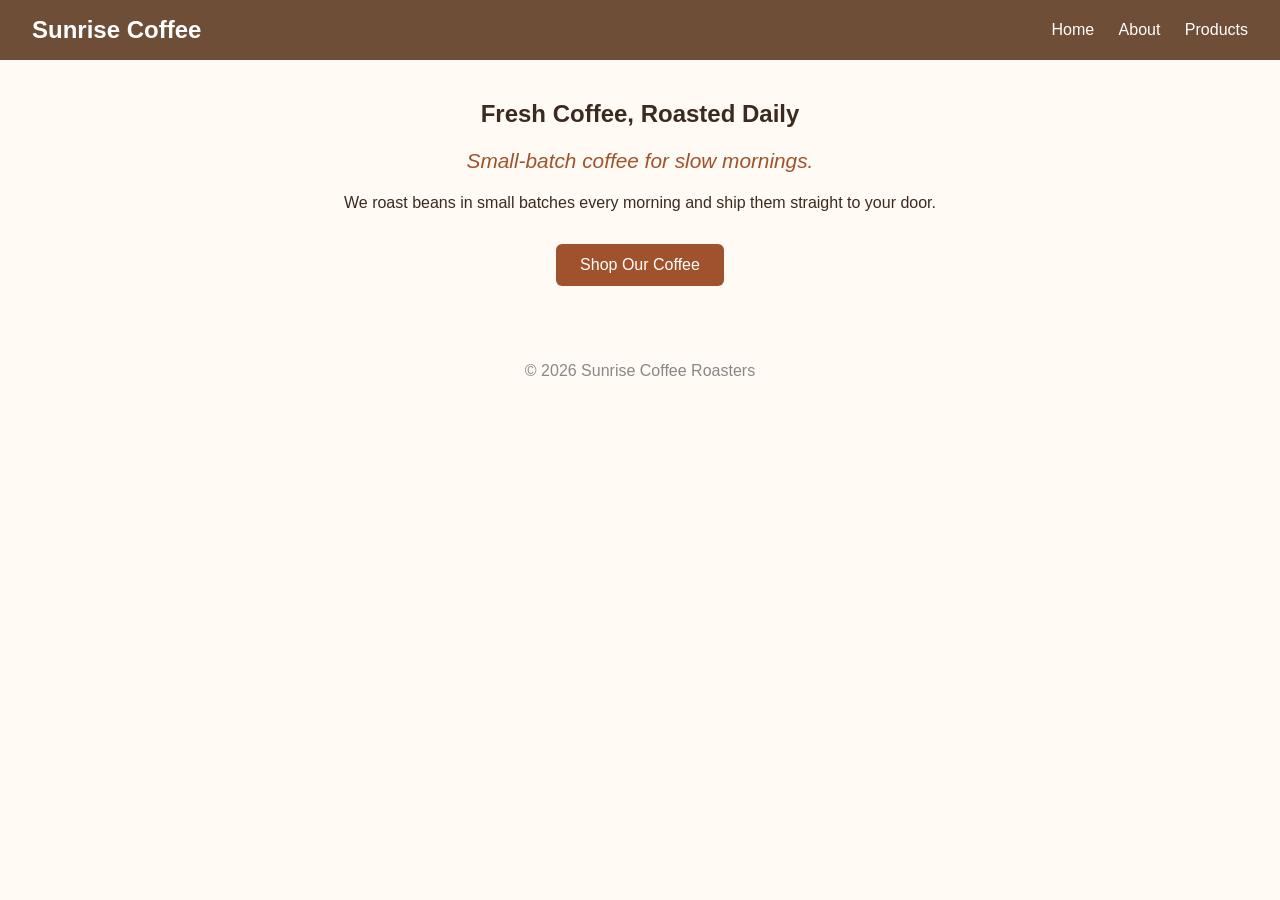
==== index.html @ 9d86d1de "Add files" ====
<!DOCTYPE html>
<html lang="en">
<head>
  <meta charset="UTF-8">
  <meta name="viewport" content="width=device-width, initial-scale=1">
  <title>Sunrise Coffee Roasters</title>
  <link rel="stylesheet" href="css/style.css">
</head>
<body>
  <header>
    <h2 class="logo">Sunrise Coffee</h2>
    <nav>
      <a href="index.html">Home</a>
      <a href="about.html">About</a>
      <a href="products.html">Products</a>
    </nav>
  </header>

  <main>
    <section class="hero">
      <h1>Fresh Coffee, Roasted Daily</h1>
      <p class="tagline">Small-batch coffee for slow mornings.</p>
      <p>We roast beans in small batches every morning and ship them straight to your door.</p>
      <a class="button" href="products.html">Shop Our Coffee</a>
    </section>
  </main>

  <footer>
    <p>&copy; 2026 Sunrise Coffee Roasters</p>
  </footer>
</body>
</html>
---- css/style.css ----
body {
  font-family: Arial, sans-serif;
  margin: 0;
  color: #3b2a20;
  background: #fffaf3;
}

header {
  display: flex;
  justify-content: space-between;
  align-items: center;
  padding: 16px 32px;
  background: #6f4e37;
}

.logo { color: #fff; margin: 0; }

nav a {
  color: #fff;
  margin-left: 20px;
  text-decoration: none;
}

main {
  max-width: 800px;
  margin: 40px auto;
  padding: 0 20px;
}

.hero { text-align: center; }
.tagline { font-size: 1.3em; font-style: italic; color: #a0522d; }

.button {
  display: inline-block;
  margin-top: 16px;
  padding: 12px 24px;
  background: #a0522d;
  color: #fff;
  text-decoration: none;
  border-radius: 6px;
}

.cards { display: flex; gap: 16px; }
.card {
  flex: 1;
  padding: 16px;
  background: #fff;
  border: 1px solid #e5d5c0;
  border-radius: 8px;
}
.price { font-weight: bold; color: #a0522d; }

footer {
  text-align: center;
  padding: 20px;
  color: #888;
}
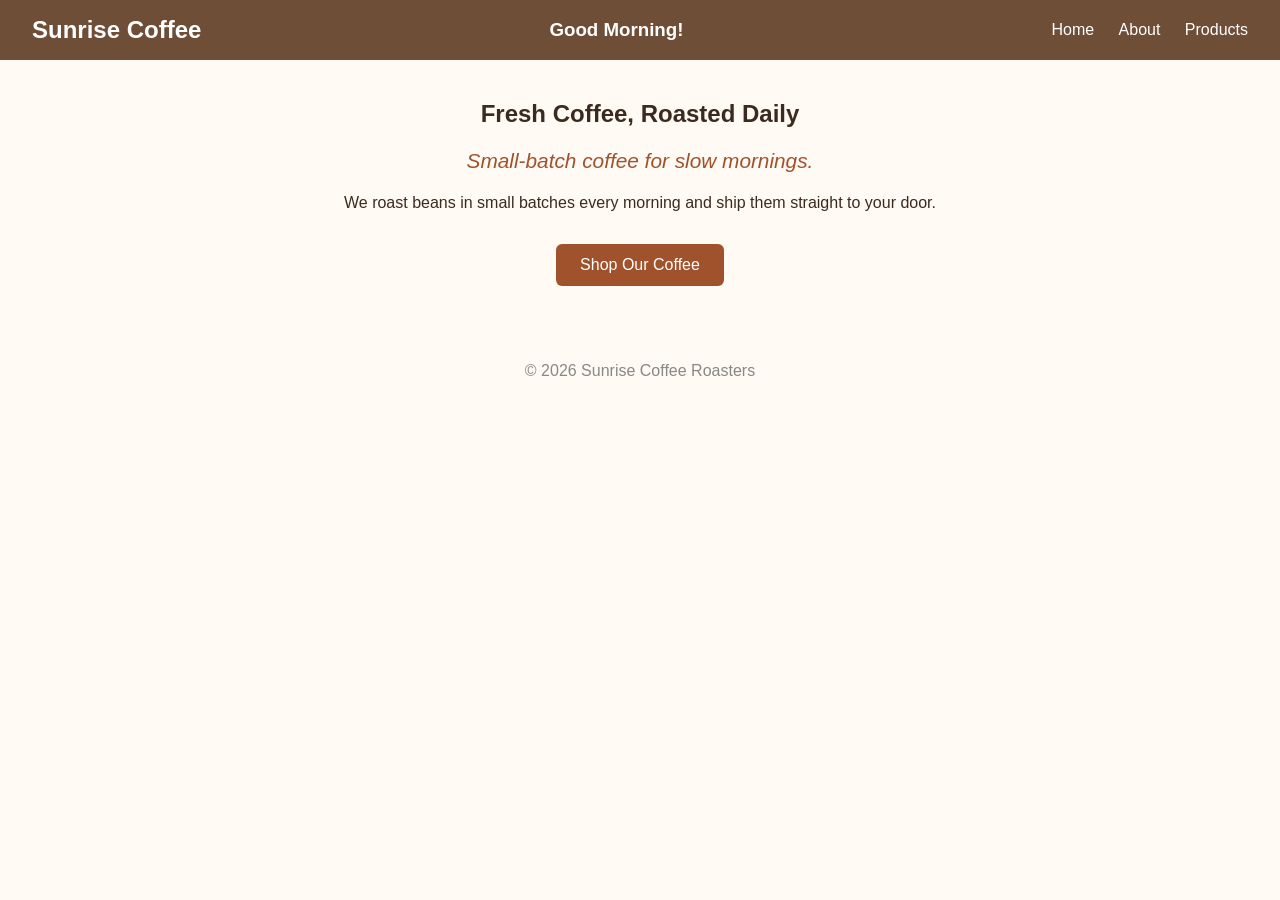
==== commit b765e155: "Add greeting header to index.html" ====
--- a/index.html
+++ b/index.html
@@ -9,6 +9,7 @@
 <body>
   <header>
     <h2 class="logo">Sunrise Coffee</h2>
+    <h3 class="logo">Good Morning!</h3>
     <nav>
       <a href="index.html">Home</a>
       <a href="about.html">About</a>
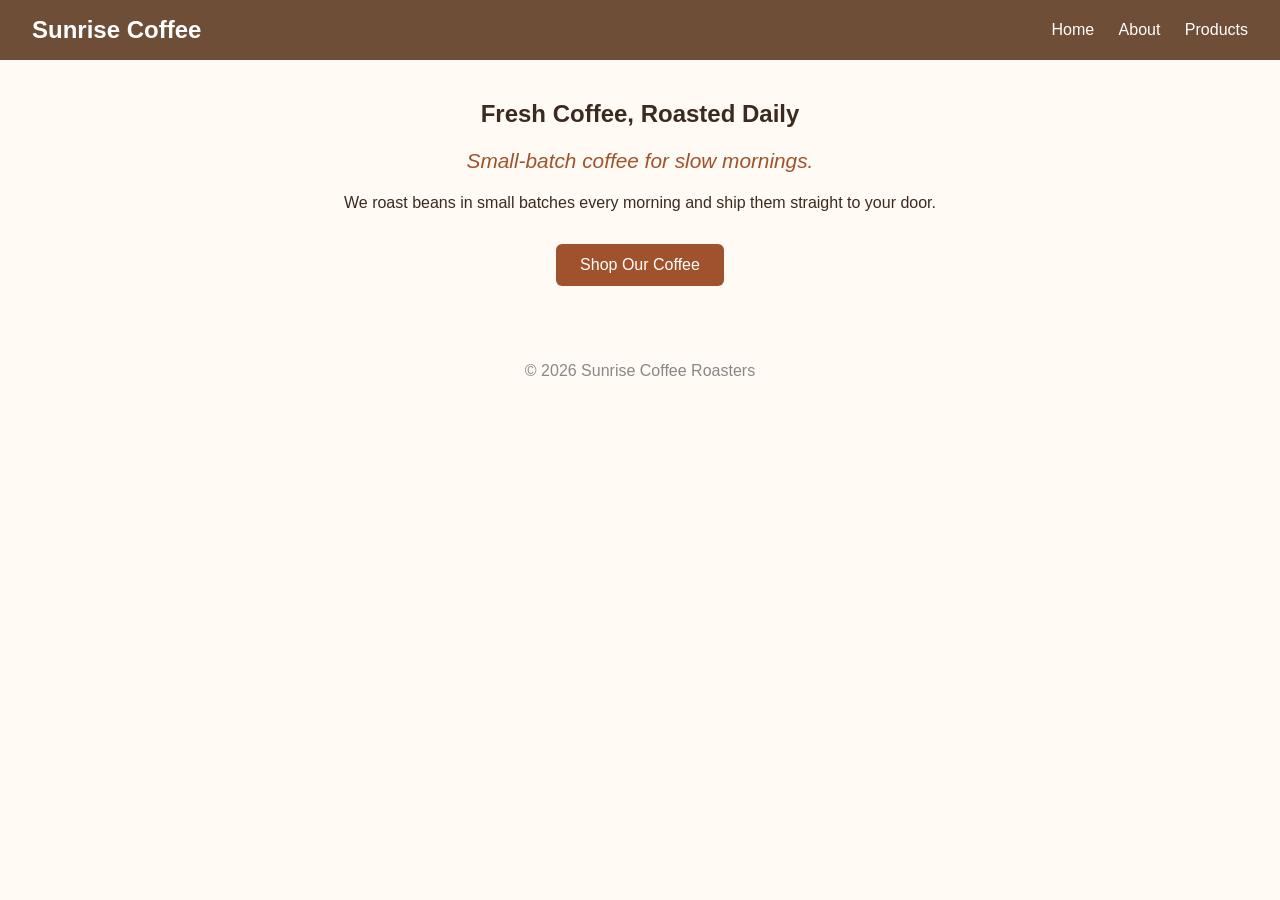
==== commit 10c02cf6: "Revert "Add greeting header to index.html"" ====
--- a/index.html
+++ b/index.html
@@ -9,7 +9,6 @@
 <body>
   <header>
     <h2 class="logo">Sunrise Coffee</h2>
-    <h3 class="logo">Good Morning!</h3>
     <nav>
       <a href="index.html">Home</a>
       <a href="about.html">About</a>
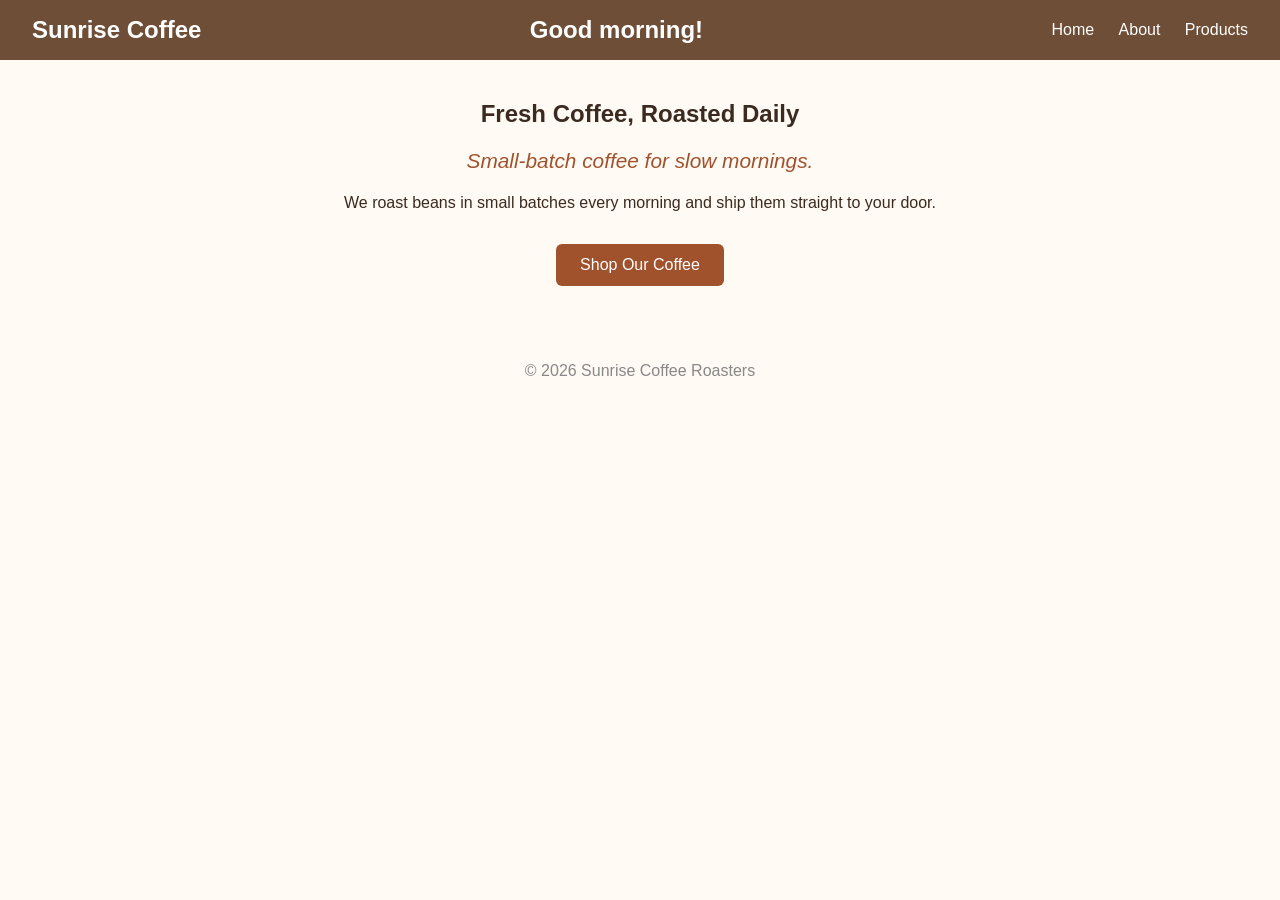
==== commit 84c81a5f: "add greeting" ====
--- a/index.html
+++ b/index.html
@@ -9,6 +9,8 @@
 <body>
   <header>
     <h2 class="logo">Sunrise Coffee</h2>
+    <h2 class="logo">Good morning!</h2>
+    
     <nav>
       <a href="index.html">Home</a>
       <a href="about.html">About</a>
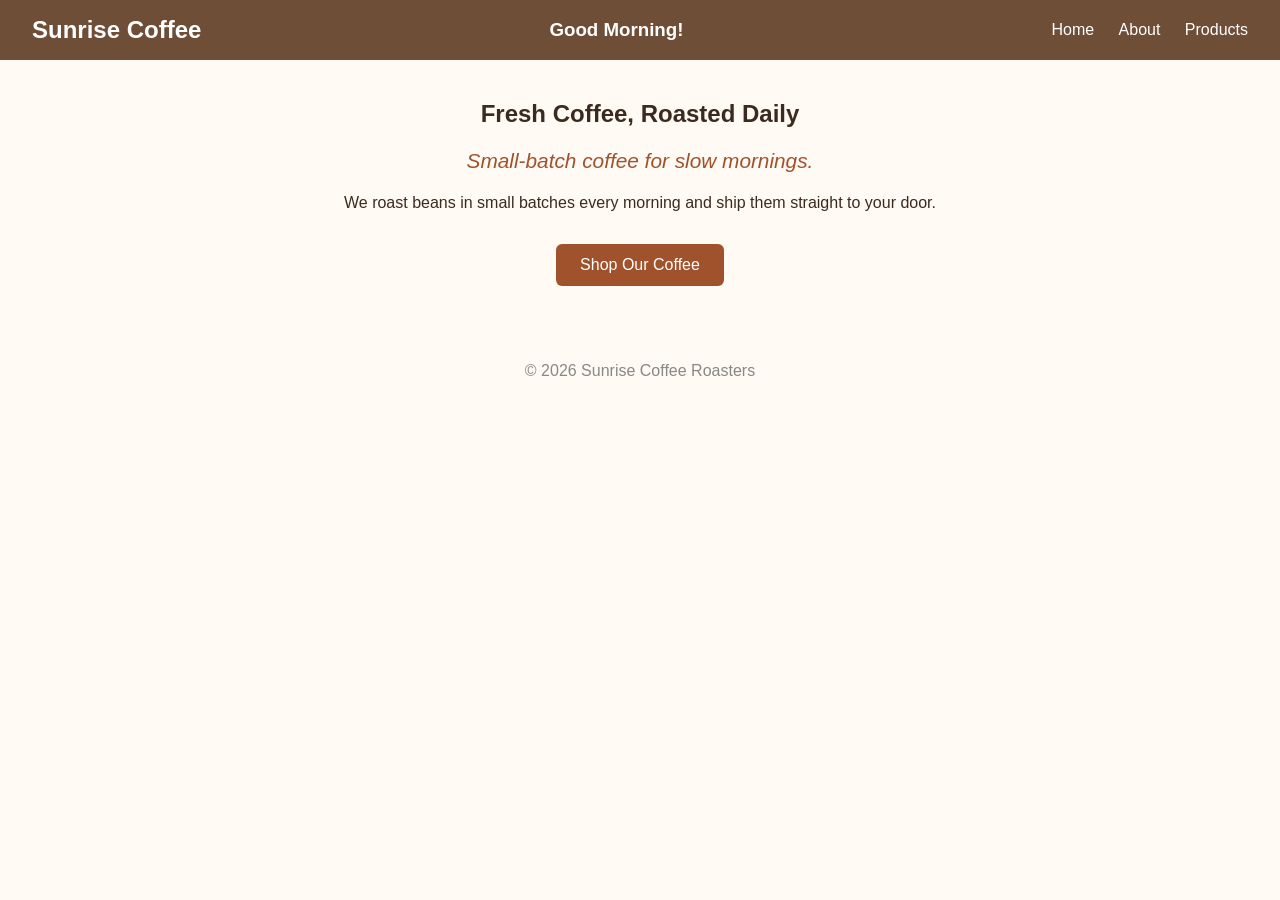
==== commit a913cf46: "Revert "Revert "Add greeting header to index.html""" ====
--- a/index.html
+++ b/index.html
@@ -9,8 +9,7 @@
 <body>
   <header>
     <h2 class="logo">Sunrise Coffee</h2>
-    <h2 class="logo">Good morning!</h2>
-    
+    <h3 class="logo">Good Morning!</h3>
     <nav>
       <a href="index.html">Home</a>
       <a href="about.html">About</a>
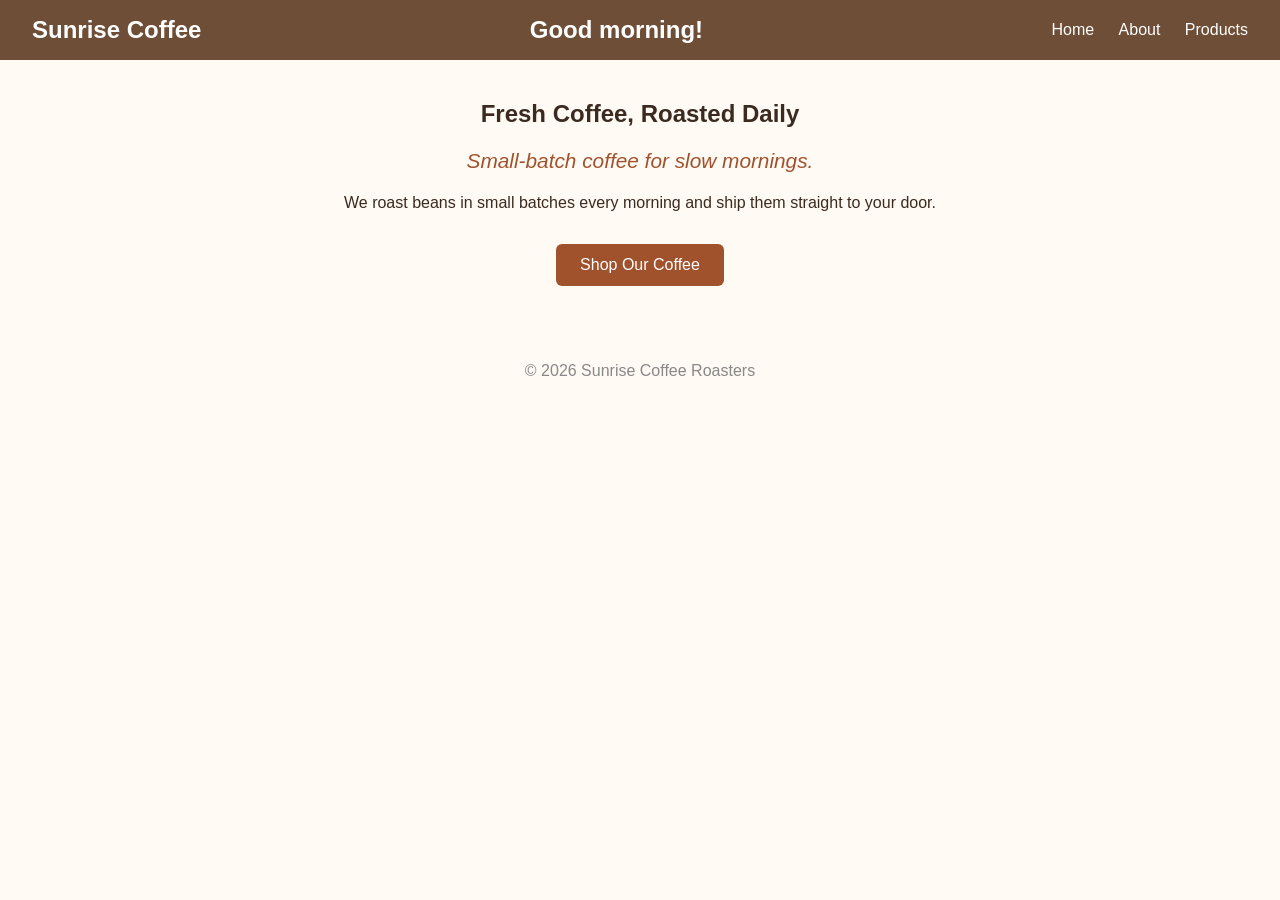
==== commit 832952de: "Merge branch 'main' of https://github.com/AlbertFC28/sunrise-coffee" ====
--- a/index.html
+++ b/index.html
@@ -9,7 +9,7 @@
 <body>
   <header>
     <h2 class="logo">Sunrise Coffee</h2>
-    <h3 class="logo">Good Morning!</h3>
+    <h2 class="logo">Good morning!</h2>
     <nav>
       <a href="index.html">Home</a>
       <a href="about.html">About</a>
